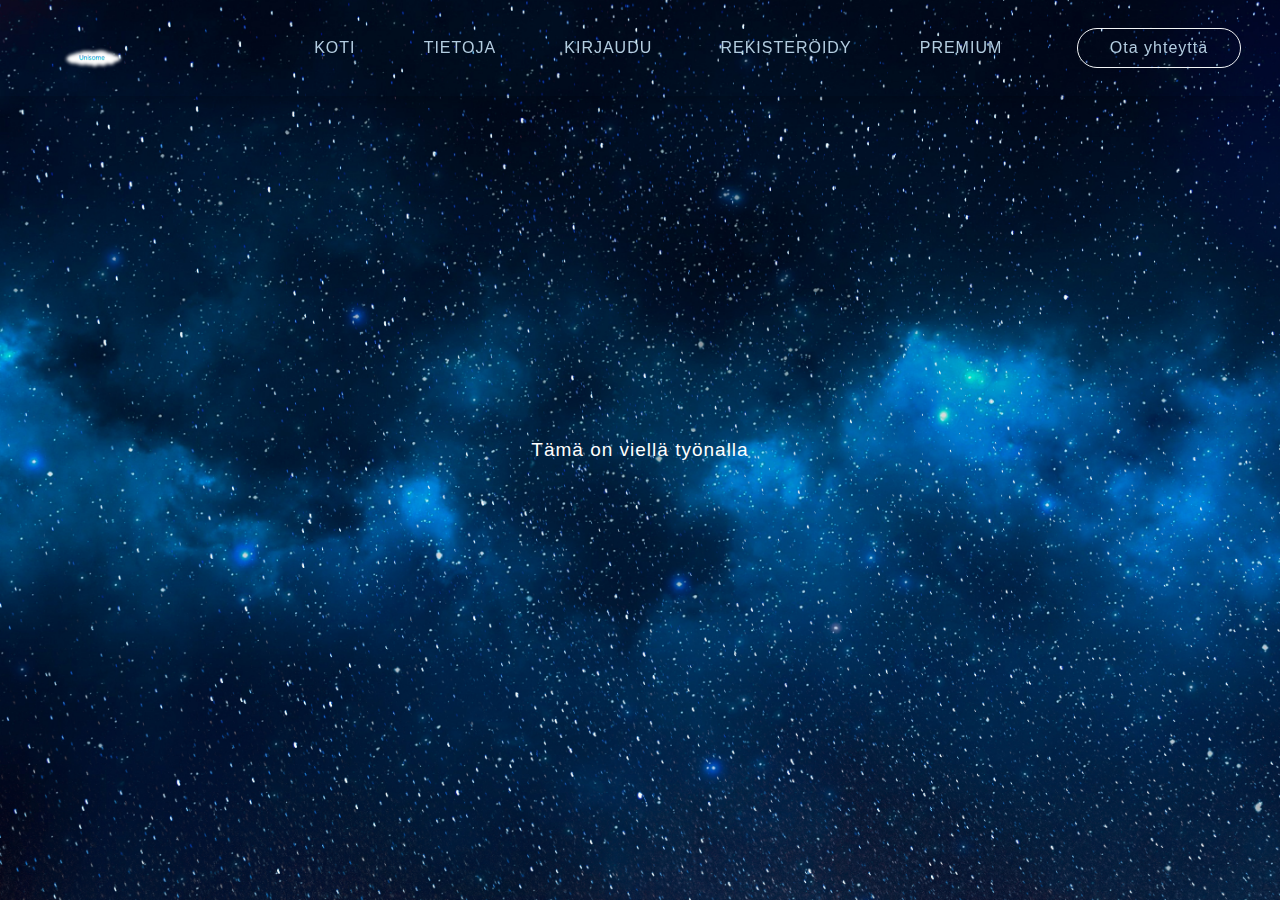
==== kirjaudu.html @ 1e4dda4c "muutoksia" ====
<!DOCTYPE html>
<html lang="en">
<head>
  <meta charset="UTF-8">
  <meta http-equiv="X-UA-Compatible" content="IE=edge">
  <meta name="viewport" content="width=device-width, initial-scale=1.0">
  <link rel="preconnect" href="https://fonts.googleapis.com"><link rel="preconnect" href="https://fonts.gstatic.com" crossorigin><link href="https://fonts.googleapis.com/css2?family=Josefin+Sans:wght@100;200;300;400;500;600;700&display=swap" rel="stylesheet">
  <link rel="stylesheet" href="https://unpkg.com/boxicons@latest/css/boxicons.min.css">
  <link rel="stylesheet" href="https://cdnjs.cloudflare.com/ajax/libs/font-awesome/5.15.2/css/all.min.css"/>
  <link rel="stylesheet" href="assets/css/style.css">
  <!-- <link rel="stylesheet" href="assets/css/nav.css"> -->
  <title>Unisome</title>
</head>
<body>
    <nav>
      <div class="logo">
          <img src="assets/kuvat/Unisome2.png" alt="Unisome logo">
      </div>
      <div class="hamburger">
          <div class="bars1"></div>
          <div class="bars2"></div>
          <div class="bars3"></div>
      </div>
      <ul class="nav-links">
        <li><a href="index.html">Koti</a></li>
        <li><a href="tietoja.html">Tietoja</a></li>
        <li><a href="kirjaudu.html">Kirjaudu</a></li>
        <li><a href="rekisteröidy.html">Rekisteröidy</a></li>
        <li><a href="premium.html">Premium</a></li>
        <li><button class="yhteys-button"><a href="otayhteytta.html">Ota yhteyttä</a></button></li>
      </ul>
  </nav>

  <div class="content">
   
    <p><p>Tämä on viellä työnalla</p></p>
    
  </div>
</div>
<!-- </section> -->
<script src="assets/js/script.js"></script>
</body>
</html>
---- assets/css/style.css ----
*{
  margin:0; padding:0;
  color:#b3cde0;
  font-family: sans-serif;
  letter-spacing: 1px;
  font-weight: 300;
  box-sizing: border-box;
}

 .tausta{
  
} 

body{
  overflow: hidden;
  min-height: 100vh;
  background-image: url("../kuvat/taivas.jpg");
  background-repeat: no-repeat;
  background-size: cover;

}

nav{
  height: 6rem;
  width: 100vw;
  display: flex;
  position: fixed;
  z-index: 10;
  box-shadow: 0 3px 20px rgba(0,0,0,0.2);
}

/*  Logo*/

.logo{
  padding: 3vh 3vw;
  text-align: left;
  width: 20vw;
}

.logo img{
  height: auto;
  width: 7rem;
}

/*  Nav Links*/

.nav-links{
  width: 80vw;
  display: flex;
  padding: 0 0.7vw;
  justify-content: space-evenly;
  align-items: center;
  text-transform: uppercase;
  list-style: none;
  font-weight: 600;
}

.nav-links li a{
  margin: 0 0.7vw;
  text-decoration: none;
  transition: all ease-in-out 350ms;
  padding: 10px;
}

.nav-links li a:hover{
  color: darkblue; 
  background-color: #b3cde0;
  padding: 10px;
  border-radius: 50px;
}

.nav-links li{
  position:relative;
}

.nav-links li a:hover::before{
  width: 80%;
}




/*nappi tyyli*/

.yhteys-button{
  padding: 0.6rem 0.8rem;
  margin-left: 2vw;
  font-size:1rem;
  cursor:pointer;
  background-color: transparent;
  border:1.5px solid #f2f5f7;
  border-radius: 2em;
}

.yhteys-button:hover{
  color:#fff;
  background-color: #b3cde0;
  border:1.5px solid #03396c;
  transition: all ease-in-out 350ms;
}

/*Navigation Icon tyyli*/

.hamburger div{
  width: 30px;
  height: 3px;
  background: #f2f5f7;
  margin: 5px;
  transition: all 0.3s ease;
}

.hamburger{
  display: none;
}

.content{
 width: 100%;
 position: absolute;
 top: 50%;
 left: 50%;
 transform: translate(-50%, -50%);
 text-align: center;
 
 padding: 0px 60px;
} 

.content h1{
  color: #6497b1;
  font-size: 50px;
  font-weight: 700;
  letter-spacing: 1.5;
  
}
.content h2{
  color: #f2f5f7;
  font-size: 20px;
  font-weight: 700;
  letter-spacing: 1.5;
  
}

.content p{
  font-family: sans-serif;
  color: #fff;
  font-size: 19px;
  margin-top: 12px;
  line-height: 1.5;
}

.content .btn2 {
  margin-top: 27px;
  display: inline-block;
  font-size: 19px;
  text-transform: capitalize;
  color: #fff;
  border: 2px solid  lightblue;
  padding: 10px 30px;
  border-radius: 30px;
  background-color: lightblue;
  letter-spacing: 1px;
  font-weight: 500;
  margin-right: 15px;
  text-decoration: none;
  transition: all .42s;
}

.content .btn2 a{
  text-decoration: none;
  font-size: 15px;
  display: inline-block;
  border-radius: 8px;
  padding: 12px 3px;
  letter-spacing: 1.5px;
  text-decoration: none;
  
}
.content .btn2 a:hover{
  background-color: transparent;
}

.flex-container {
  display: flex;
  flex-wrap: wrap;
  font-size: 30px;
  text-align: center;
}

.flex-item-left {
  
  padding: 10px;
  flex: 50%;
}

.flex-item-right {
  padding: 10px;
  flex: 50%;
}


@media screen and (max-width: 768px) {

  .flex-item-right, .flex-item-left {
    flex: 100%;
  }

  .content .h1{
    font-size: 40px;

    margin: 0px;
    padding: 0px;
    box-sizing: border-box;

  }
  
  
   .tausta{
    min-height: 100vh;
    background-image: url("../kuvat/taivas.jpg");
    background-repeat: no-repeat;
    background-size: cover;
  } 
  header{
    position: fixed;
    width: 100%;
    top: 0;
    right: 0;
    z-index: 1000;
    display: flex;
    align-items: center;
    justify-content: space-between;
    padding: 30px 10%;
  }
  .logo img{
    max-width: 100%;
    width: 150px;
    height: auto;
  }
  .navbar{
    display: flex;
  }
  .navbar a{
    color: lightblue;
    font-size: 17px;
    text-transform: capitalize;
    font-weight: 500;
    letter-spacing: 0.5px;
    padding: 10px 20px;
    transition: all .42s;
    text-decoration: none;
  }
  .navbar a:hover{
    color: lightblue;
  }
  
  .btn-icon{
    display: flex;
    align-items: center;
  }
  .btn{
    display: inline-block;
    font-size: 19px;
    text-transform: capitalize;
    color: #fff;
    border: 2px solid  lightblue;
    padding: 10px 30px;
    border-radius: 30px;
    background-color: lightblue;
    letter-spacing: 1px;
    font-weight: 500;
    margin-right: 15px;
    transition: all .42s;
    text-decoration: none;
  }
  .btn:hover{
    background-color: transparent;
  }
  
  
  
  
  
  .btn1{
    position: absolute;
    top: 28px;
    right: 60px;
    display: none;
    justify-content: space-between;
    flex-direction: column;
    height: 22px;
    width: 32px;
  }
  
  .btn1 .bar{
    height: 4px;
    width: 100%;
    background-color: #fff;
    border-radius: 10px;
  }
  
  .content{
   width: 100%;
   position: absolute;
   top: 50%;
   left: 50%;
   transform: translate(-50%, -50%);
   text-align: center;
   
   padding: 0px 60px;
  }
  
  .content h1{
    color: #fff;
    font-size: 50px;
    font-weight: 700;
    letter-spacing: 1.5;
    
  }
  
  .content p{
    color: #fff;
    font-size: 19px;
    margin-top: 12px;
    line-height: 1.5;
  }
  
  .content .btn2 {
    margin-top: 27px;
    display: inline-block;
    font-size: 19px;
    text-transform: capitalize;
    color: #fff;
    border: 2px solid  lightblue;
    padding: 10px 30px;
    border-radius: 30px;
    background-color: lightblue;
    letter-spacing: 1px;
    font-weight: 500;
    margin-right: 15px;
    text-decoration: none;
    transition: all .42s;
  }
  
  .content .btn2 a{
    text-decoration: none;
    font-size: 15px;
    display: inline-block;
    border-radius: 8px;
    padding: 12px 3px;
    letter-spacing: 1.5px;
    text-decoration: none;
    
  }
  .content .btn2 a:hover{
    background-color: transparent;
  }
  
  @media screen and (max-width: 800px) {

    .flex-item-right, .flex-item-left {
      flex: 100%;
    }

    nav{
      position: fixed;
      z-index: 3;
  }
  .hamburger{
      display:block;
      position: absolute;
      cursor: pointer;
      right: 5%;
      top: 50%;
      transform: translate(-5%, -50%);
      z-index: 2;
      transition: all 0.7s ease;
  }
  .nav-links{
      background: #011f4b;
      position: fixed;
      opacity: 1;
      height: 100vh;
      width: 100%;
      flex-direction: column;
      clip-path: circle(50px at 90% -20%);
      -webkit-clip-path: circle(50px at 90% -10%);
      transition: all 1s ease-out;
      pointer-events: none;
  }
  .nav-links.open{
      clip-path: circle(1000px at 90% -10%);
      -webkit-clip-path: circle(1000px at 90% -10%);
      pointer-events: all;
  }
  .nav-links li{
      opacity: 0;
  }
  .nav-links li:nth-child(1){
      transition: all 0.5s ease 0.2s;
  }
  .nav-links li:nth-child(2){
      transition: all 0.5s ease 0.4s;
  }
  .nav-links li:nth-child(3){
      transition: all 0.5s ease 0.6s;
  }
  .nav-links li:nth-child(4){
      transition: all 0.5s ease 0.7s;
  }
  .nav-links li:nth-child(5){
      transition: all 0.5s ease 0.8s;
  }
  .nav-links li:nth-child(6){
      transition: all 0.5s ease 0.9s;
      margin: 0;
  }
  .nav-links li:nth-child(7){
      transition: all 0.5s ease 1s;
      margin: 0;
  }

  li.fade{
      opacity: 1;
  }

  /* Navigation Bar Icon on Click*/

      .toggle .bars1{
          transform: rotate(-45deg) translate(-5px, 6px);
      }

      .toggle .bars2{
          transition: all 0s ease;
          width: 0;
      }

      .toggle .bars3{
          transform: rotate(45deg) translate(-5px, -6px);
      }

}
    
    .content .h1{
      font-size: 40px;
    }
    .content p{
      font-size: 16px;
    }
    .content .btn a{
      font-size: 17px;
      padding: 9px 15px;
    }
  }
---- assets/css/nav.css ----
*{
  margin:0; padding:0;
  color:#f2f5f7;
  font-family: sans-serif;
  letter-spacing: 1px;
  font-weight: 300;
}

body{
  overflow: hidden;

}

nav{
  height: 6rem;
  width: 100vw;
  display: flex;
  position: fixed;
  z-index: 10;
  box-shadow: 0 3px 20px rgba(0,0,0,0.2);
}

/* Styling Logo*/

.logo{
  padding: 3vh 3vw;
  text-align: left;
  width: 20vw;
}

.logo img{
  height: auto;
  width: 7rem;
}

/* Styling Navigation Links*/

.nav-links{
  width: 80vw;
  display: flex;
  padding: 0 0.7vw;
  justify-content: space-evenly;
  align-items: center;
  text-transform: uppercase;
  list-style: none;
  font-weight: 600;
}

.nav-links li a{
  margin: 0 0.7vw;
  text-decoration: none;
  transition: all ease-in-out 350ms;
  padding: 10px;
}

.nav-links li a:hover{
  color:#000;
  background-color: #b3cde0;
  padding: 10px;
  border-radius: 50px;
}

.nav-links li{
  position:relative;
}

.nav-links li a:hover::before{
  width: 80%;
}


/*Buttons Styling*/

.yhteys-button{
  padding: 0.6rem 0.8rem;
  margin-left: 2vw;
  font-size:1rem;
  cursor:pointer;
  background-color: transparent;
  border:1.5px solid #f2f5f7;
  border-radius: 2em;
}

.yhteys-button:hover{
  color:#fff;
  background-color: #b3cde0;
  border:1.5px solid #03396c;
  transition: all ease-in-out 350ms;
}

/*Navigation Icon Styling*/

.hamburger div{
  width: 30px;
  height: 3px;
  background: #f2f5f7;
  margin: 5px;
  transition: all 0.3s ease;
}

.hamburger{
  display: none;
}


/*Responsive Adding Media Queries*/

@media screen and (max-width: 800px){
  nav{
      position: fixed;
      z-index: 3;
  }
  .hamburger{
      display:block;
      position: absolute;
      cursor: pointer;
      right: 5%;
      top: 50%;
      transform: translate(-5%, -50%);
      z-index: 2;
      transition: all 0.7s ease;
  }
  .nav-links{
      background: #011f4b;
      position: fixed;
      opacity: 1;
      height: 100vh;
      width: 100%;
      flex-direction: column;
      clip-path: circle(50px at 90% -20%);
      -webkit-clip-path: circle(50px at 90% -10%);
      transition: all 1s ease-out;
      pointer-events: none;
  }
  .nav-links.open{
      clip-path: circle(1000px at 90% -10%);
      -webkit-clip-path: circle(1000px at 90% -10%);
      pointer-events: all;
  }
  .nav-links li{
      opacity: 0;
  }
  .nav-links li:nth-child(1){
      transition: all 0.5s ease 0.2s;
  }
  .nav-links li:nth-child(2){
      transition: all 0.5s ease 0.4s;
  }
  .nav-links li:nth-child(3){
      transition: all 0.5s ease 0.6s;
  }
  .nav-links li:nth-child(4){
      transition: all 0.5s ease 0.7s;
  }
  .nav-links li:nth-child(5){
      transition: all 0.5s ease 0.8s;
  }
  .nav-links li:nth-child(6){
      transition: all 0.5s ease 0.9s;
      margin: 0;
  }
  .nav-links li:nth-child(7){
      transition: all 0.5s ease 1s;
      margin: 0;
  }

  li.fade{
      opacity: 1;
  }

  /* Navigation Bar Icon on Click*/

      .toggle .bars1{
          transform: rotate(-45deg) translate(-5px, 6px);
      }

      .toggle .bars2{
          transition: all 0s ease;
          width: 0;
      }

      .toggle .bars3{
          transform: rotate(45deg) translate(-5px, -6px);
      }

}
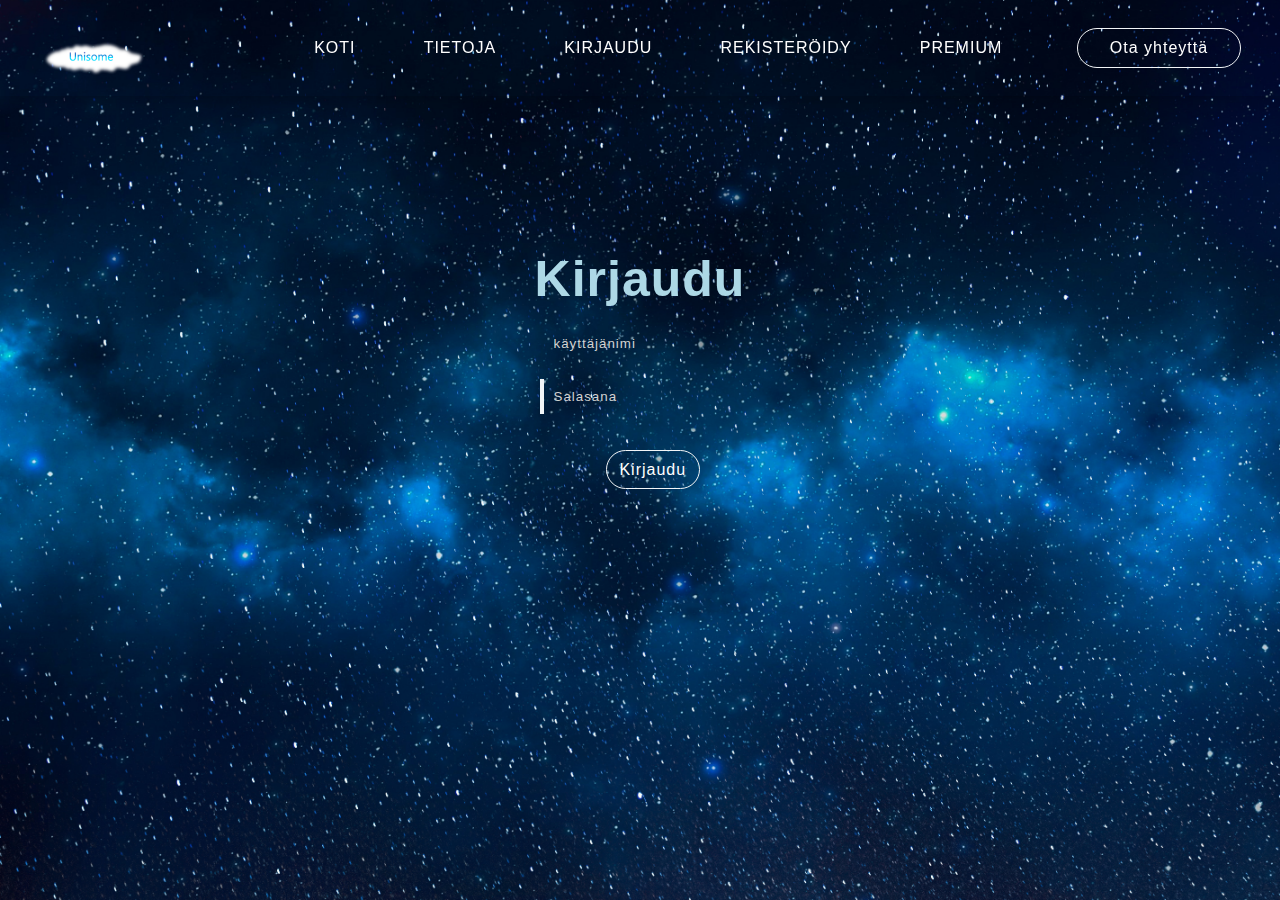
==== commit e174edab: "MUU" ====
--- a/kirjaudu.html
+++ b/kirjaudu.html
@@ -8,13 +8,15 @@
   <link rel="stylesheet" href="https://unpkg.com/boxicons@latest/css/boxicons.min.css">
   <link rel="stylesheet" href="https://cdnjs.cloudflare.com/ajax/libs/font-awesome/5.15.2/css/all.min.css"/>
   <link rel="stylesheet" href="assets/css/style.css">
+  <link rel="stylesheet" href="assets/css/reg.css">
   <!-- <link rel="stylesheet" href="assets/css/nav.css"> -->
   <title>Unisome</title>
 </head>
 <body>
+  <section class="tausta">
     <nav>
       <div class="logo">
-          <img src="assets/kuvat/Unisome2.png" alt="Unisome logo">
+          <img src="assets/kuvat/Unisome_new2.png" alt="Unisome logo">
       </div>
       <div class="hamburger">
           <div class="bars1"></div>
@@ -30,14 +32,29 @@
         <li><button class="yhteys-button"><a href="otayhteytta.html">Ota yhteyttä</a></button></li>
       </ul>
   </nav>
+  <div class="content">
+    <div id="container">
+      <h1>Kirjaudu</h1>
+      <form method="post">
+         <fieldset>
+            <br/>
+            <input type="text" name="username" id="username" placeholder="käyttäjänimi" required autofocus>
+            <br/><br/>
+            <input type="password" name="password" id="password" placeholder="Salasana" required>
+          
 
-  <div class="content">
-   
-    <p><p>Tämä on viellä työnalla</p></p>
+            <br/> <br/> <br/>
+            <label for="submit"></label>
+            <input type="submit" name="submit" id="submit" value="Kirjaudu">
+         </fieldset>
+      </form>
+   </div>
+  </div>
+</div>
     
   </div>
 </div>
-<!-- </section> -->
+
 <script src="assets/js/script.js"></script>
 </body>
 </html>--- a/assets/css/style.css
+++ b/assets/css/style.css
@@ -1,15 +1,12 @@
 *{
   margin:0; padding:0;
-  color:#b3cde0;
+  color: #fff;
   font-family: sans-serif;
   letter-spacing: 1px;
   font-weight: 300;
   box-sizing: border-box;
-}
-
- .tausta{
-  
 } 
+
 
 body{
   overflow: hidden;
@@ -125,7 +122,7 @@
 } 
 
 .content h1{
-  color: #6497b1;
+  color: lightblue;
   font-size: 50px;
   font-weight: 700;
   letter-spacing: 1.5;
@@ -304,7 +301,7 @@
    left: 50%;
    transform: translate(-50%, -50%);
    text-align: center;
-   
+   text-decoration: none;
    padding: 0px 60px;
   }
   
@@ -323,7 +320,7 @@
     line-height: 1.5;
   }
   
-  .content .btn2 {
+  /* .content .btn2 {
     margin-top: 27px;
     display: inline-block;
     font-size: 19px;
@@ -338,9 +335,9 @@
     margin-right: 15px;
     text-decoration: none;
     transition: all .42s;
-  }
-  
-  .content .btn2 a{
+  } */
+  
+  /* .content .btn2 a{
     text-decoration: none;
     font-size: 15px;
     display: inline-block;
@@ -352,7 +349,7 @@
   }
   .content .btn2 a:hover{
     background-color: transparent;
-  }
+  } */
   
   @media screen and (max-width: 800px) {
 
--- a/assets/css/reg.css
+++ b/assets/css/reg.css
@@ -0,0 +1,73 @@
+#container {
+  
+  width: 18.75rem;
+  height: 25rem;
+  margin: auto;
+  position: absolute;
+  top: 0;
+  left: 0;
+  right: 0;
+  bottom: 0;
+}
+
+header {
+  text-align: center;
+  vertical-align: middle;
+  line-height: 3rem;
+  height: 3rem;
+  background: rgba(3, 3, 55, 0.7);
+  font-size: 1.4rem;
+  color: #d3d3d3;
+}
+
+fieldset {
+  border: 0;
+  text-align: center;
+}
+
+input[type="submit"] {
+  padding: 0.6rem 0.8rem;
+  margin-left: 2vw;
+  font-size:1rem;
+  cursor:pointer;
+  background-color: transparent;
+  border:1.5px solid #f2f5f7;
+  border-radius: 2em;
+}
+
+input {
+  background: transparent;
+  border: 0;
+  border-left: 4px solid;
+  border-color: #f2f5f7;
+  padding: 10px;
+  color: white;
+}
+
+input[type="text"]:focus,
+input[type="email"]:focus,
+input[type="password"]:focus {
+  outline: 0;
+  
+  border-radius: 1.2rem;
+  border-color: transparent;
+}
+
+::placeholder {
+  color: #d3d3d3;
+}
+
+/*Media queries */
+
+@media all and (min-width: 481px) and (max-width: 568px) {
+  #container {
+      margin-top: 10%;
+      margin-bottom: 10%;
+  }
+}
+  @media all and (min-width: 569px) and (max-width: 768px) {
+      #container {
+          margin-top: 5%;
+          margin-bottom: 5%;
+      }
+  }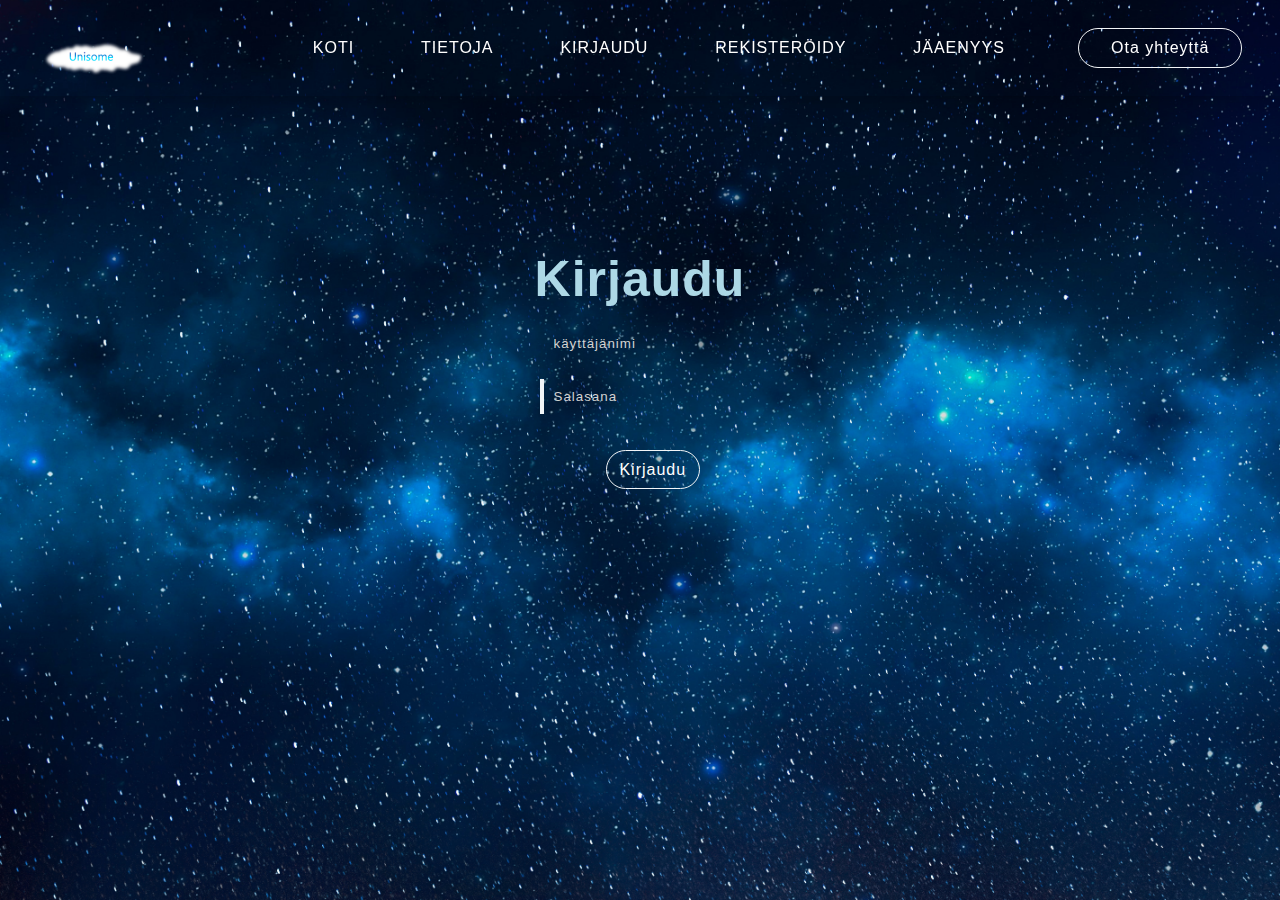
==== commit 54a08a17: "muutoksia" ====
--- a/kirjaudu.html
+++ b/kirjaudu.html
@@ -10,10 +10,9 @@
   <link rel="stylesheet" href="assets/css/style.css">
   <link rel="stylesheet" href="assets/css/reg.css">
   <!-- <link rel="stylesheet" href="assets/css/nav.css"> -->
-  <title>Unisome</title>
+  <title>Unisome Kirjaudu sisään</title>
 </head>
 <body>
-  <section class="tausta">
     <nav>
       <div class="logo">
           <img src="assets/kuvat/Unisome_new2.png" alt="Unisome logo">
@@ -28,7 +27,7 @@
         <li><a href="tietoja.html">Tietoja</a></li>
         <li><a href="kirjaudu.html">Kirjaudu</a></li>
         <li><a href="rekisteröidy.html">Rekisteröidy</a></li>
-        <li><a href="premium.html">Premium</a></li>
+        <li><a href="premium.html">Jäaenyys</a></li>
         <li><button class="yhteys-button"><a href="otayhteytta.html">Ota yhteyttä</a></button></li>
       </ul>
   </nav>
--- a/assets/css/style.css
+++ b/assets/css/style.css
@@ -6,6 +6,7 @@
   font-weight: 300;
   box-sizing: border-box;
 } 
+
 
 
 body{
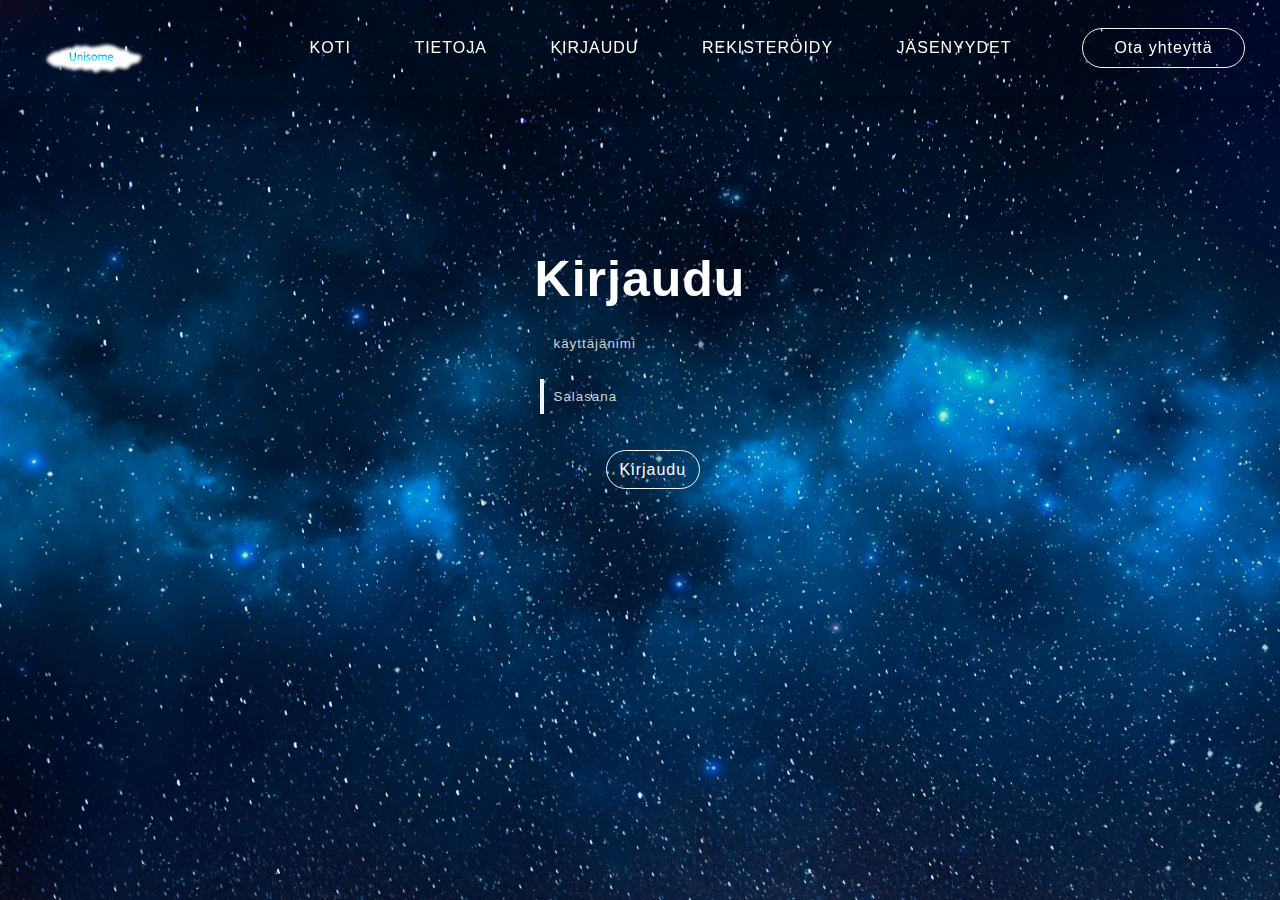
==== commit c1c9ebb8: "muutoksia" ====
--- a/kirjaudu.html
+++ b/kirjaudu.html
@@ -27,7 +27,7 @@
         <li><a href="tietoja.html">Tietoja</a></li>
         <li><a href="kirjaudu.html">Kirjaudu</a></li>
         <li><a href="rekisteröidy.html">Rekisteröidy</a></li>
-        <li><a href="premium.html">Jäaenyys</a></li>
+        <li><a href="premium.html">Jäsenyydet</a></li>
         <li><button class="yhteys-button"><a href="otayhteytta.html">Ota yhteyttä</a></button></li>
       </ul>
   </nav>
--- a/assets/css/style.css
+++ b/assets/css/style.css
@@ -123,7 +123,7 @@
 } 
 
 .content h1{
-  color: lightblue;
+  color: white;
   font-size: 50px;
   font-weight: 700;
   letter-spacing: 1.5;
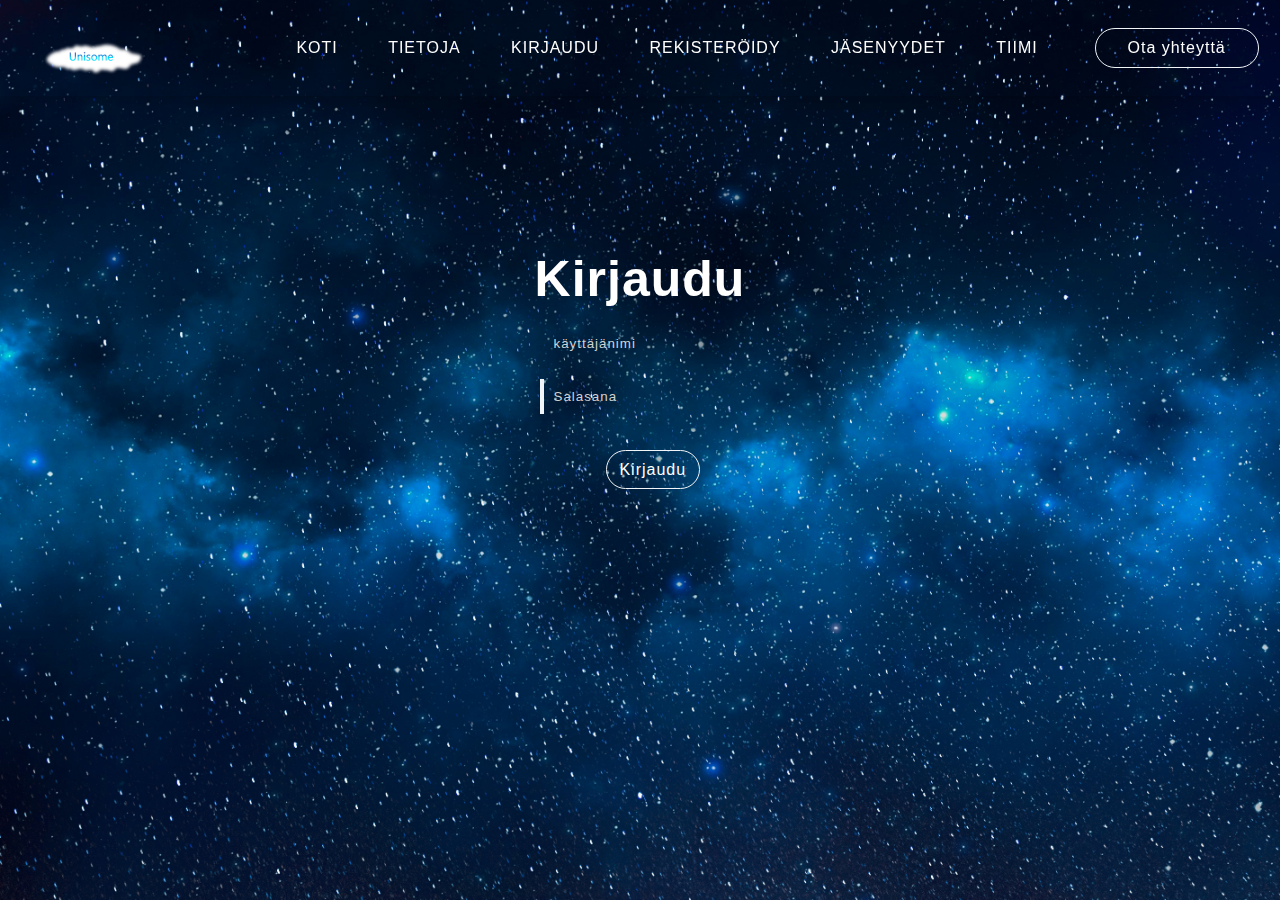
==== commit 1690d2fb: "muutoksia" ====
--- a/kirjaudu.html
+++ b/kirjaudu.html
@@ -28,6 +28,7 @@
         <li><a href="kirjaudu.html">Kirjaudu</a></li>
         <li><a href="rekisteröidy.html">Rekisteröidy</a></li>
         <li><a href="premium.html">Jäsenyydet</a></li>
+        <li><a href="tiimi.html">Tiimi</a></li>
         <li><button class="yhteys-button"><a href="otayhteytta.html">Ota yhteyttä</a></button></li>
       </ul>
   </nav>
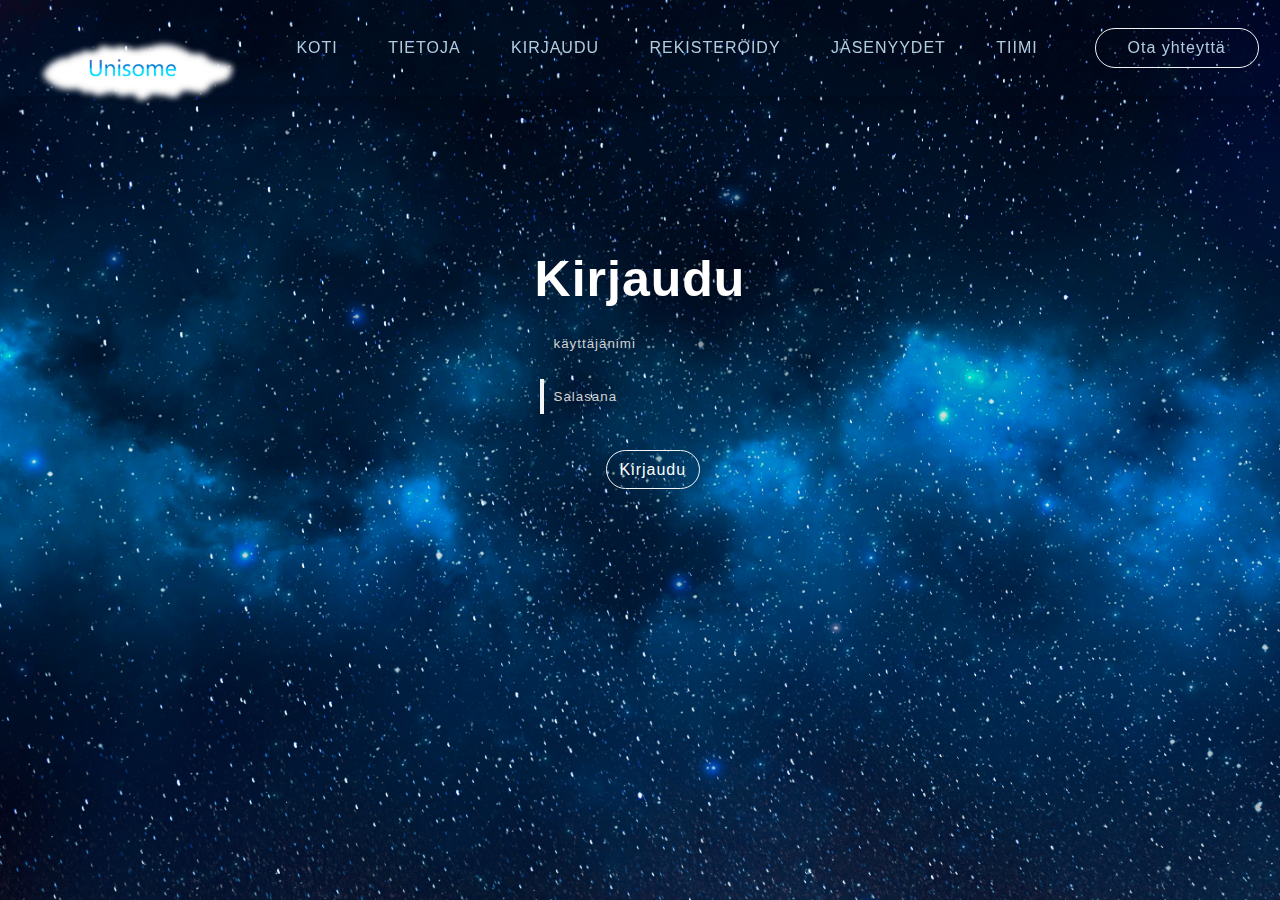
==== commit ae054e80: "Update kirjaudu.html" ====
--- a/kirjaudu.html
+++ b/kirjaudu.html
@@ -12,6 +12,7 @@
   <!-- <link rel="stylesheet" href="assets/css/nav.css"> -->
   <title>Unisome Kirjaudu sisään</title>
 </head>
+<div id="google_translate_element"></div>
 <body>
     <nav>
       <div class="logo">
@@ -56,5 +57,6 @@
 </div>
 
 <script src="assets/js/script.js"></script>
+<script type="text/javascript" src="//translate.google.com/translate_a/element.js?cb=googleTranslateElementInit"></script>
 </body>
 </html>--- a/assets/css/style.css
+++ b/assets/css/style.css
@@ -1,6 +1,6 @@
 *{
   margin:0; padding:0;
-  color: #fff;
+  color: #b3cde0; 
   font-family: sans-serif;
   letter-spacing: 1px;
   font-weight: 300;
@@ -19,6 +19,7 @@
 }
 
 nav{
+  color: #fff;
   height: 6rem;
   width: 100vw;
   display: flex;
@@ -30,14 +31,14 @@
 /*  Logo*/
 
 .logo{
-  padding: 3vh 3vw;
+  padding: 1vh 2vw;
   text-align: left;
   width: 20vw;
 }
 
 .logo img{
   height: auto;
-  width: 7rem;
+  width: 14rem;
 }
 
 /*  Nav Links*/
@@ -230,8 +231,8 @@
   }
   .logo img{
     max-width: 100%;
-    width: 150px;
-    height: auto;
+    width: auto;
+    height: auto; 
   }
   .navbar{
     display: flex;
